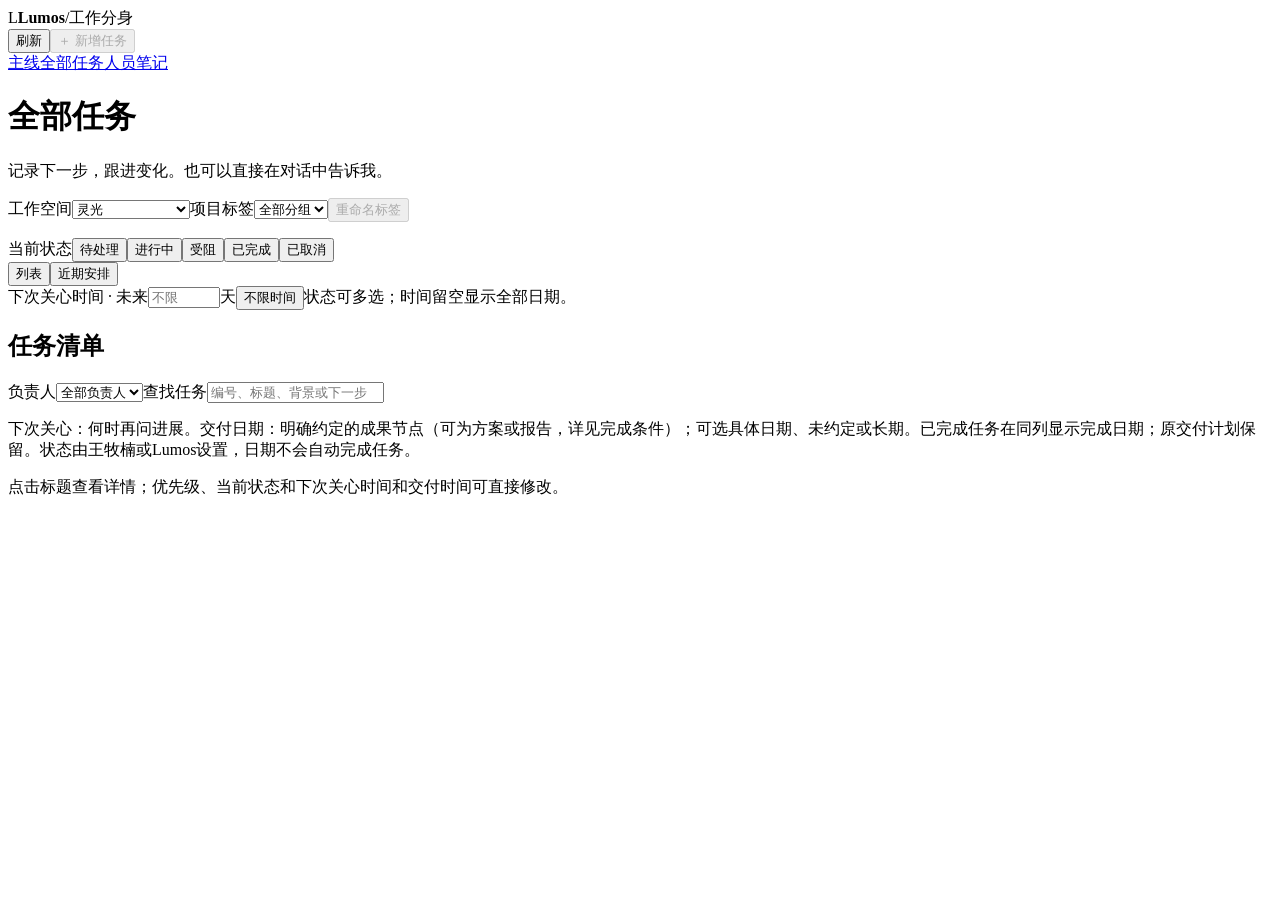
==== web/index.html @ 842fb26e "feat: focus work overview on questions and near-term delivery" ====
<!doctype html>
<html lang="zh-CN">
<head><meta charset="utf-8"><meta name="viewport" content="width=device-width, initial-scale=1"><title>Lumos · 当前工作</title><link rel="stylesheet" href="/board.css"><script src="/board.js" defer></script></head>
<body>
<header><div class="brand"><span class="mark">L</span><strong>Lumos</strong><span class="divider">/</span><span>工作分身</span></div><div class="tools"><span id="date"></span><button id="refresh">刷新</button><button id="new" class="primary" disabled>＋ 新增任务</button></div></header>
<nav aria-label="工作视图" class="view-nav"><a href="/">主线</a><a href="/tasks" aria-current="page">全部任务</a><a href="/people">人员</a><a href="/notes">笔记</a><a id="back-mainline" hidden>返回主线</a></nav>
<main>
<div class="intro"><div><h1>全部任务</h1><p class="muted">记录下一步，跟进变化。也可以直接在对话中告诉我。</p></div><div class="workspace-filters"><label>工作空间<select id="workspace"><option value="lingguang">灵光</option><option value="lumos">Lumos 仓库维护</option></select></label><label>项目标签<select id="group-filter"><option value="">全部分组</option></select></label><button type="button" id="rename-group" aria-haspopup="dialog" disabled>重命名标签</button></div></div>
<div id="save-notice" hidden><span id="save-summary" role="status"></span> <button id="undo-save" type="button" hidden>撤回</button></div>
<p id="message" role="status" aria-live="polite"></p>
<p id="preferences-message" role="status" aria-live="polite"></p>
<div class="task-toolbar"><div class="scope-tabs" role="group" aria-label="当前状态筛选（可多选）"><span class="filter-label">当前状态</span><button id="status-todo" aria-pressed="true">待处理</button><button id="status-doing" aria-pressed="true">进行中</button><button id="status-blocked" aria-pressed="false">受阻</button><button id="status-done" aria-pressed="false">已完成</button><button id="status-cancelled" aria-pressed="false">已取消</button></div><div role="group" aria-label="展示方式"><button id="view-list" aria-pressed="true">列表</button><button id="view-schedule" aria-pressed="false">近期安排</button></div></div>
<div class="time-filter" id="follow-up-window"><label for="window-days">下次关心时间 · 未来</label><input id="window-days" type="number" min="0" max="36500" step="1" placeholder="不限" aria-label="未来天数"><span>天</span><button id="clear-window">不限时间</button><span id="window-hint">状态可多选；时间留空显示全部日期。</span></div>

<section aria-label="任务查询"><div class="section-heading board-heading"><h2>任务清单</h2><div class="board-filters"><label class="search"><span>负责人</span><select id="owner-filter"><option value="">全部负责人</option></select></label><label class="search"><span>查找任务</span><input id="search" type="search" placeholder="编号、标题、背景或下一步"></label></div></div></section>
<p class="date-help muted">下次关心：何时再问进展。交付日期：明确约定的成果节点（可为方案或报告，详见完成条件）；可选具体日期、未约定或长期。已完成任务在同列显示完成日期；原交付计划保留。状态由王牧楠或Lumos设置，日期不会自动完成任务。</p>
<div id="task-list" class="task-list" aria-label="任务列表"></div>
<div id="schedule-list" aria-label="近期安排" hidden></div>
<button id="quick-retry" hidden>重试上次修改</button>
<footer><span id="view-hint">点击标题查看详情；优先级、当前状态和下次关心时间和交付时间可直接修改。</span><span id="sync"></span></footer>
</main>
<dialog id="editor" aria-labelledby="editor-title">
<form id="form"><div class="dialog-heading"><div><h2 id="editor-title">新增任务</h2><small id="task-detail-label" class="muted">任务详情</small></div><div class="dialog-tools"><button type="button" id="edit">编辑</button><button type="button" id="close" aria-label="关闭任务详情">关闭</button></div></div>
<p id="form-message" role="status" aria-live="polite"></p>
<div id="quick-status" hidden><p class="muted">切换状态 · 点击即保存</p><div id="status-buttons" role="group" aria-label="切换任务状态"></div></div>
<div id="task-view"></div>
<fieldset id="task-fields" hidden disabled aria-label="编辑任务">
<label>任务标题<input name="text" required maxlength="300" placeholder="这件事要做什么？"></label>
<div class="owner-field"><span>负责人</span><input name="owner" type="hidden"><div id="owner-editor"></div></div>
<div class="form-grid"><label>工作空间<select name="workspace" required><option value="lingguang">灵光</option><option value="lumos">Lumos 仓库维护</option></select></label><label>当前状态<select name="status"><option value="todo">待处理</option><option value="doing">进行中</option><option value="blocked">受阻</option><option value="done">已完成</option><option value="cancelled">已取消</option></select></label></div>
<label>分组<input name="group" list="group-options" maxlength="80" placeholder="选择已有分组，或输入新名称；留空为未分组"></label><datalist id="group-options"></datalist>
<details id="context-details"><summary>关联背景</summary><label>背景脉络<select name="context" required></select></label><p>保留任务的来源、背景和历史；分组只影响分类与筛选。</p></details>
<label>下一步<textarea name="next_step" rows="2" placeholder="下一次可以直接开始的动作"></textarea></label>
<div class="form-grid three"><label>交付时间<input name="due" type="hidden"><span id="due-editor"></span></label><label id="follow-up-field">下次关心时间<input name="follow_up" type="date"></label><label>优先级<select name="priority"><option value="P3">P3 · 非项目事务</option><option value="low">低</option><option value="normal" selected>中</option><option value="high">高</option></select></label></div>
<label id="completed-field" hidden>完成日期<input name="completed_on" type="date"><small>原交付日期保留；修改完成日期不会改变状态。</small></label>
<label>背景与详细内容<textarea name="details" rows="4" placeholder="背景、约束、需要判断的问题"></textarea></label>
<label>当前摘要<textarea name="progress" rows="3" placeholder="现状、关键结论、待确认；建议2–4条，不追加历史流水账"></textarea></label>
<label>怎样算完成<textarea name="condition" rows="2" placeholder="留空时，以你确认完成为准"></textarea></label>
</fieldset>
<div id="evidence"><div id="history"></div></div>
<div class="form-actions" id="edit-actions" hidden><span>关心是提醒，交付是成果节点；日期可留空。</span><div class="dialog-tools"><button type="button" id="cancel-edit">取消编辑</button><button type="submit" class="primary" id="save">保存任务</button></div></div>
</form></dialog>
<dialog id="rename-dialog" aria-labelledby="rename-title" aria-describedby="rename-impact">
  <form id="rename-form">
    <h2 id="rename-title">重命名项目标签</h2>
    <p id="rename-impact"></p>
    <label for="rename-name">新标签名称</label>
    <input id="rename-name" autocomplete="off" required autofocus aria-describedby="rename-error">
    <p id="rename-error" role="alert"></p>
    <div class="rename-actions"><button type="button" id="rename-cancel">取消</button><button type="submit" class="primary">保存名称</button></div>
  </form>
</dialog>
<dialog id="completion-picker" aria-labelledby="completion-title">
<h2 id="completion-title">完成任务</h2>
<p class="muted">选择本次完成日期。原交付计划会保留，日期本身不会自动改变任务状态。</p>
<div class="completion-options"><button type="button" id="complete-today" class="primary">完成当天</button><button type="button" id="complete-due">原交付日期</button></div>
<p class="muted">未约定交付日期或设为长期时，只能选择完成当天；保存后可在完成日期中修正实际日期。</p>
<button type="button" id="completion-cancel">暂不完成</button>
</dialog>
</body></html>
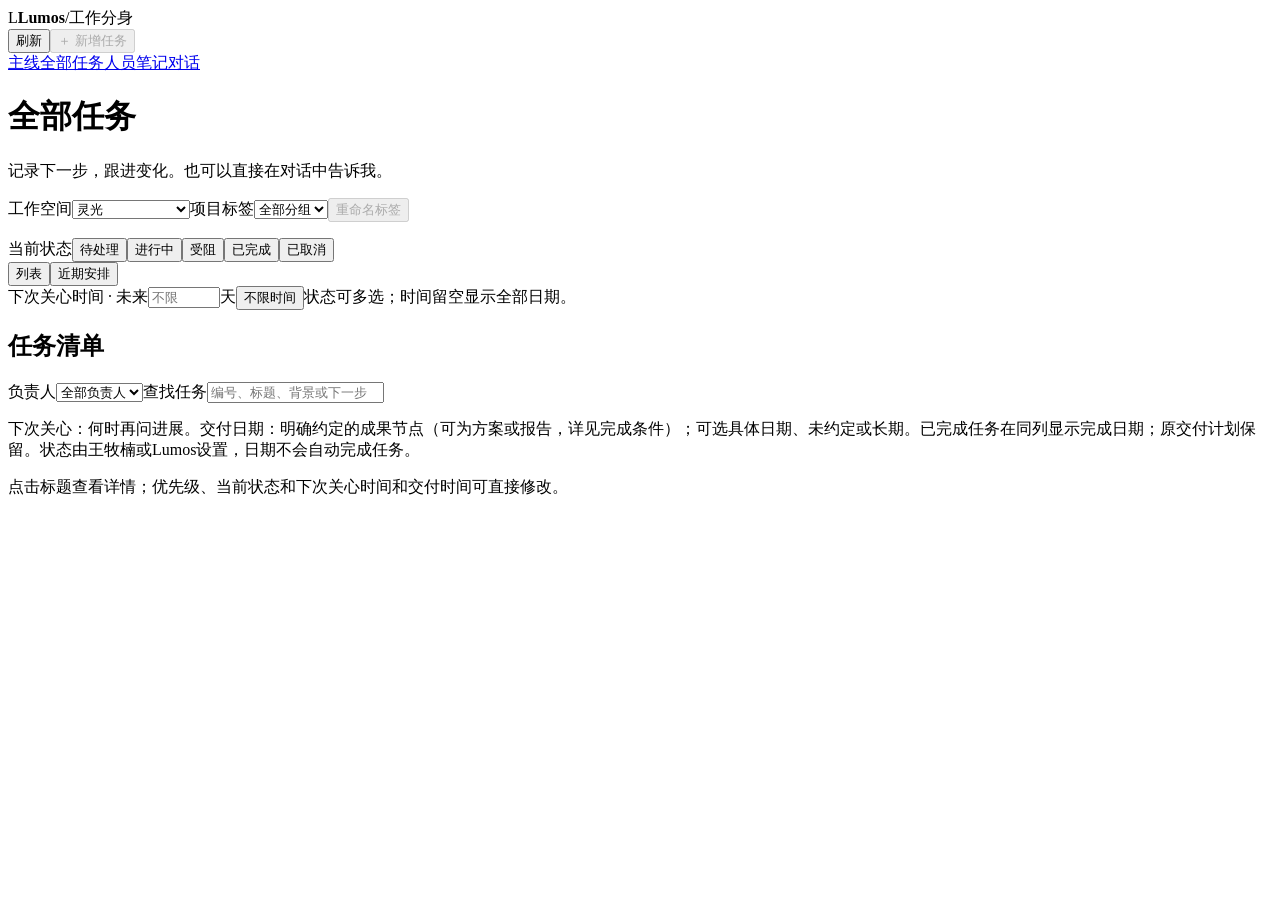
==== commit e87a961b: "feat: add Codex model selection and persistent work conversations" ====
--- a/web/index.html
+++ b/web/index.html
@@ -3,7 +3,7 @@
 <head><meta charset="utf-8"><meta name="viewport" content="width=device-width, initial-scale=1"><title>Lumos · 当前工作</title><link rel="stylesheet" href="/board.css"><script src="/board.js" defer></script></head>
 <body>
 <header><div class="brand"><span class="mark">L</span><strong>Lumos</strong><span class="divider">/</span><span>工作分身</span></div><div class="tools"><span id="date"></span><button id="refresh">刷新</button><button id="new" class="primary" disabled>＋ 新增任务</button></div></header>
-<nav aria-label="工作视图" class="view-nav"><a href="/">主线</a><a href="/tasks" aria-current="page">全部任务</a><a href="/people">人员</a><a href="/notes">笔记</a><a id="back-mainline" hidden>返回主线</a></nav>
+<nav aria-label="工作视图" class="view-nav"><a href="/">主线</a><a href="/tasks" aria-current="page">全部任务</a><a href="/people">人员</a><a href="/notes">笔记</a><a id="back-mainline" hidden>返回主线</a><a href="/chat">对话</a></nav>
 <main>
 <div class="intro"><div><h1>全部任务</h1><p class="muted">记录下一步，跟进变化。也可以直接在对话中告诉我。</p></div><div class="workspace-filters"><label>工作空间<select id="workspace"><option value="lingguang">灵光</option><option value="lumos">Lumos 仓库维护</option></select></label><label>项目标签<select id="group-filter"><option value="">全部分组</option></select></label><button type="button" id="rename-group" aria-haspopup="dialog" disabled>重命名标签</button></div></div>
 <div id="save-notice" hidden><span id="save-summary" role="status"></span> <button id="undo-save" type="button" hidden>撤回</button></div>
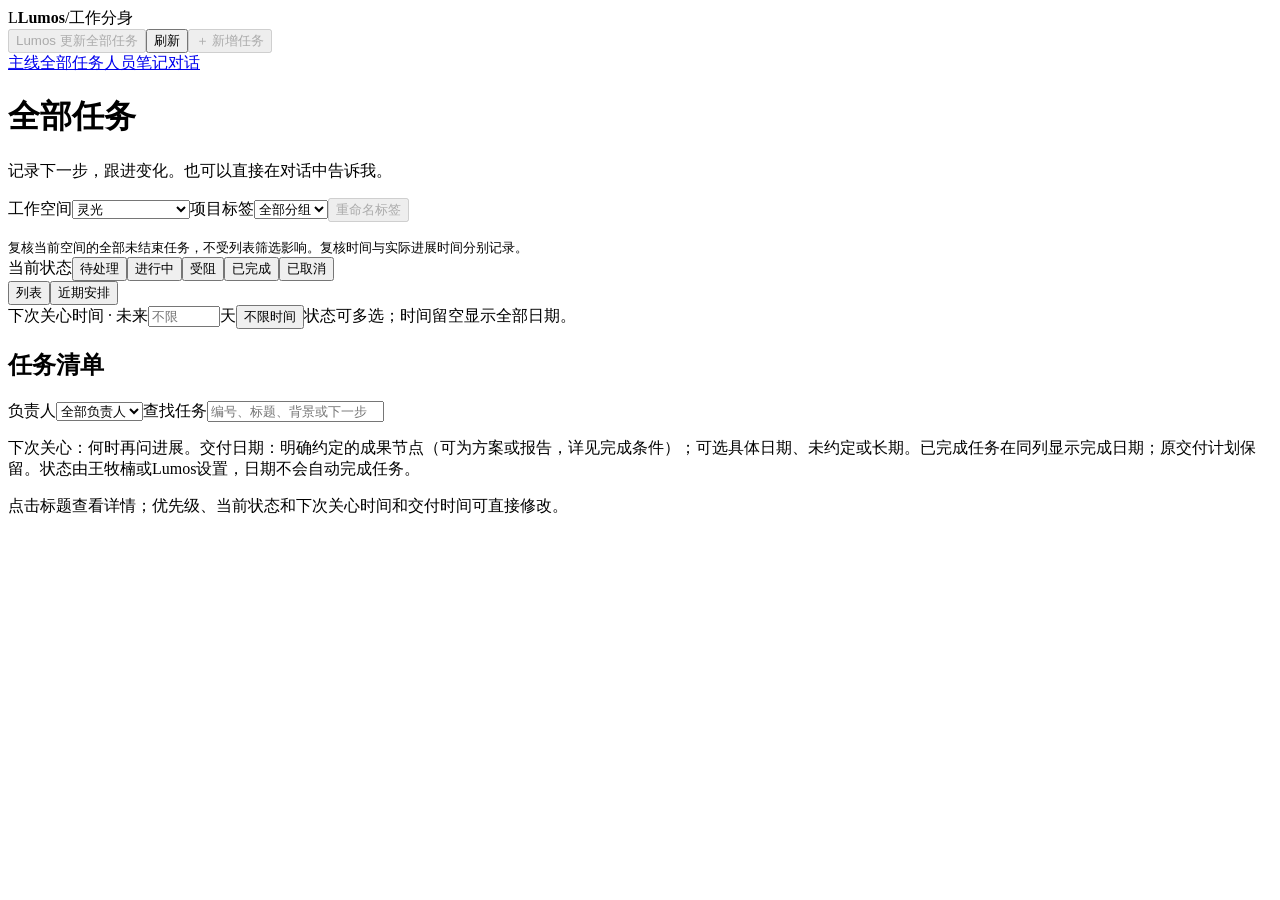
==== commit a2a2f493: "feat: give Lumos task stewardship and full review receipts" ====
--- a/web/index.html
+++ b/web/index.html
@@ -1,14 +1,15 @@
 <!doctype html>
 <html lang="zh-CN">
-<head><meta charset="utf-8"><meta name="viewport" content="width=device-width, initial-scale=1"><title>Lumos · 当前工作</title><link rel="stylesheet" href="/board.css"><script src="/board.js" defer></script></head>
+<head><meta charset="utf-8"><meta name="viewport" content="width=device-width, initial-scale=1"><title>Lumos · 当前工作</title><link rel="stylesheet" href="/board.css"><script src="/dialog.js" defer></script><script src="/board.js" defer></script></head>
 <body>
-<header><div class="brand"><span class="mark">L</span><strong>Lumos</strong><span class="divider">/</span><span>工作分身</span></div><div class="tools"><span id="date"></span><button id="refresh">刷新</button><button id="new" class="primary" disabled>＋ 新增任务</button></div></header>
+<header><div class="brand"><span class="mark">L</span><strong>Lumos</strong><span class="divider">/</span><span>工作分身</span></div><div class="tools"><span id="date"></span><button id="review-tasks" class="primary" disabled>Lumos 更新全部任务</button><button id="refresh">刷新</button><button id="new" disabled>＋ 新增任务</button></div></header>
 <nav aria-label="工作视图" class="view-nav"><a href="/">主线</a><a href="/tasks" aria-current="page">全部任务</a><a href="/people">人员</a><a href="/notes">笔记</a><a id="back-mainline" hidden>返回主线</a><a href="/chat">对话</a></nav>
 <main>
 <div class="intro"><div><h1>全部任务</h1><p class="muted">记录下一步，跟进变化。也可以直接在对话中告诉我。</p></div><div class="workspace-filters"><label>工作空间<select id="workspace"><option value="lingguang">灵光</option><option value="lumos">Lumos 仓库维护</option></select></label><label>项目标签<select id="group-filter"><option value="">全部分组</option></select></label><button type="button" id="rename-group" aria-haspopup="dialog" disabled>重命名标签</button></div></div>
 <div id="save-notice" hidden><span id="save-summary" role="status"></span> <button id="undo-save" type="button" hidden>撤回</button></div>
 <p id="message" role="status" aria-live="polite"></p>
 <p id="preferences-message" role="status" aria-live="polite"></p>
+<section class="task-review-status" aria-label="Lumos任务维护"><p id="task-review-status" role="status" aria-live="polite"></p><p id="task-review-time" class="muted"></p><details id="task-review-result" hidden><summary>查看本轮处理结果</summary><div id="task-review-content"></div></details><small>复核当前空间的全部未结束任务，不受列表筛选影响。复核时间与实际进展时间分别记录。</small></section>
 <div class="task-toolbar"><div class="scope-tabs" role="group" aria-label="当前状态筛选（可多选）"><span class="filter-label">当前状态</span><button id="status-todo" aria-pressed="true">待处理</button><button id="status-doing" aria-pressed="true">进行中</button><button id="status-blocked" aria-pressed="false">受阻</button><button id="status-done" aria-pressed="false">已完成</button><button id="status-cancelled" aria-pressed="false">已取消</button></div><div role="group" aria-label="展示方式"><button id="view-list" aria-pressed="true">列表</button><button id="view-schedule" aria-pressed="false">近期安排</button></div></div>
 <div class="time-filter" id="follow-up-window"><label for="window-days">下次关心时间 · 未来</label><input id="window-days" type="number" min="0" max="36500" step="1" placeholder="不限" aria-label="未来天数"><span>天</span><button id="clear-window">不限时间</button><span id="window-hint">状态可多选；时间留空显示全部日期。</span></div>
 
@@ -38,7 +39,7 @@
 <label>怎样算完成<textarea name="condition" rows="2" placeholder="留空时，以你确认完成为准"></textarea></label>
 </fieldset>
 <div id="evidence"><div id="history"></div></div>
-<div class="form-actions" id="edit-actions" hidden><span>关心是提醒，交付是成果节点；日期可留空。</span><div class="dialog-tools"><button type="button" id="cancel-edit">取消编辑</button><button type="submit" class="primary" id="save">保存任务</button></div></div>
+<div class="form-actions" id="edit-actions" hidden><span>关闭自动保留草稿，下次打开继续编辑；保存任务后正式生效。</span><div class="dialog-tools"><button type="button" id="cancel-edit">放弃草稿</button><button type="submit" class="primary" id="save">保存任务</button></div></div>
 </form></dialog>
 <dialog id="rename-dialog" aria-labelledby="rename-title" aria-describedby="rename-impact">
   <form id="rename-form">
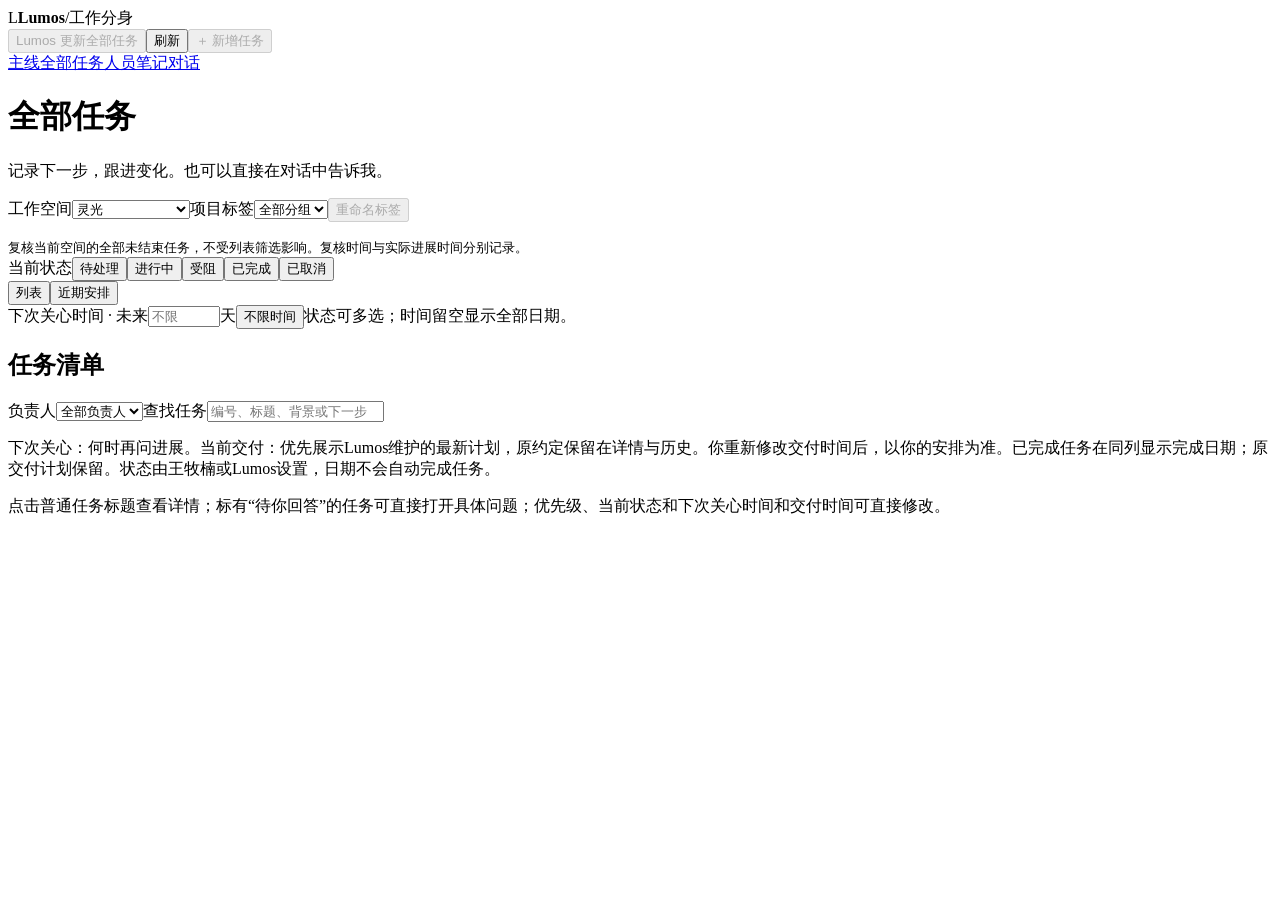
==== commit 4a942bd5: "feat: align project schedules and harden intake processing" ====
--- a/web/index.html
+++ b/web/index.html
@@ -14,11 +14,11 @@
 <div class="time-filter" id="follow-up-window"><label for="window-days">下次关心时间 · 未来</label><input id="window-days" type="number" min="0" max="36500" step="1" placeholder="不限" aria-label="未来天数"><span>天</span><button id="clear-window">不限时间</button><span id="window-hint">状态可多选；时间留空显示全部日期。</span></div>
 
 <section aria-label="任务查询"><div class="section-heading board-heading"><h2>任务清单</h2><div class="board-filters"><label class="search"><span>负责人</span><select id="owner-filter"><option value="">全部负责人</option></select></label><label class="search"><span>查找任务</span><input id="search" type="search" placeholder="编号、标题、背景或下一步"></label></div></div></section>
-<p class="date-help muted">下次关心：何时再问进展。交付日期：明确约定的成果节点（可为方案或报告，详见完成条件）；可选具体日期、未约定或长期。已完成任务在同列显示完成日期；原交付计划保留。状态由王牧楠或Lumos设置，日期不会自动完成任务。</p>
+<p class="date-help muted">下次关心：何时再问进展。当前交付：优先展示Lumos维护的最新计划，原约定保留在详情与历史。你重新修改交付时间后，以你的安排为准。已完成任务在同列显示完成日期；原交付计划保留。状态由王牧楠或Lumos设置，日期不会自动完成任务。</p>
 <div id="task-list" class="task-list" aria-label="任务列表"></div>
 <div id="schedule-list" aria-label="近期安排" hidden></div>
 <button id="quick-retry" hidden>重试上次修改</button>
-<footer><span id="view-hint">点击标题查看详情；优先级、当前状态和下次关心时间和交付时间可直接修改。</span><span id="sync"></span></footer>
+<footer><span id="view-hint">点击普通任务标题查看详情；标有“待你回答”的任务可直接打开具体问题；优先级、当前状态和下次关心时间和交付时间可直接修改。</span><span id="sync"></span></footer>
 </main>
 <dialog id="editor" aria-labelledby="editor-title">
 <form id="form"><div class="dialog-heading"><div><h2 id="editor-title">新增任务</h2><small id="task-detail-label" class="muted">任务详情</small></div><div class="dialog-tools"><button type="button" id="edit">编辑</button><button type="button" id="close" aria-label="关闭任务详情">关闭</button></div></div>
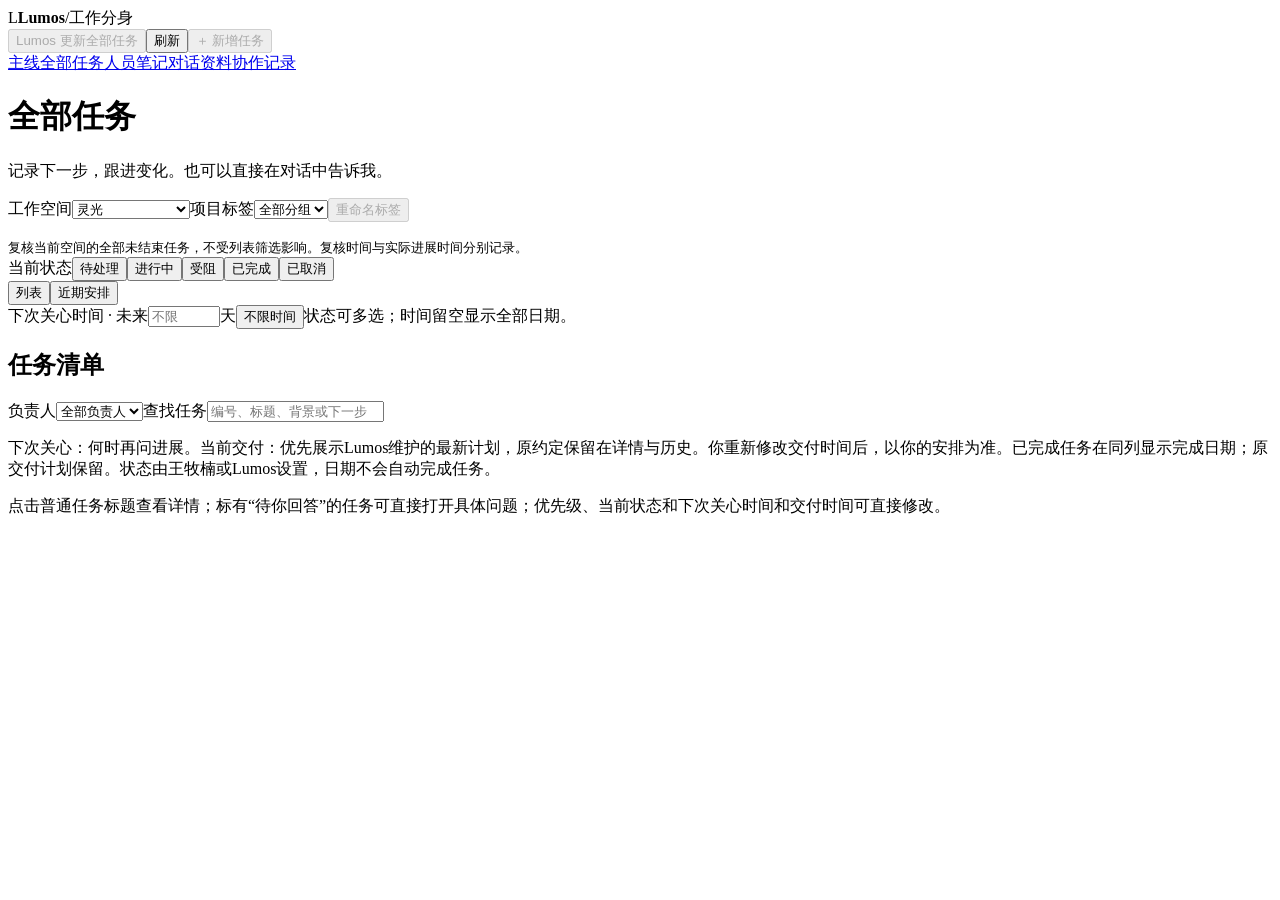
==== commit e0817bd5: "feat: introduce four-role coordination and auditable episodes" ====
--- a/web/index.html
+++ b/web/index.html
@@ -3,7 +3,7 @@
 <head><meta charset="utf-8"><meta name="viewport" content="width=device-width, initial-scale=1"><title>Lumos · 当前工作</title><link rel="stylesheet" href="/board.css"><script src="/dialog.js" defer></script><script src="/board.js" defer></script></head>
 <body>
 <header><div class="brand"><span class="mark">L</span><strong>Lumos</strong><span class="divider">/</span><span>工作分身</span></div><div class="tools"><span id="date"></span><button id="review-tasks" class="primary" disabled>Lumos 更新全部任务</button><button id="refresh">刷新</button><button id="new" disabled>＋ 新增任务</button></div></header>
-<nav aria-label="工作视图" class="view-nav"><a href="/">主线</a><a href="/tasks" aria-current="page">全部任务</a><a href="/people">人员</a><a href="/notes">笔记</a><a id="back-mainline" hidden>返回主线</a><a href="/chat">对话</a></nav>
+<nav aria-label="工作视图" class="view-nav"><a href="/">主线</a><a href="/tasks" aria-current="page">全部任务</a><a href="/people">人员</a><a href="/notes">笔记</a><a id="back-mainline" hidden>返回主线</a><a href="/chat">对话</a><a href="/knowledge">资料</a><a href="/agents">协作记录</a></nav>
 <main>
 <div class="intro"><div><h1>全部任务</h1><p class="muted">记录下一步，跟进变化。也可以直接在对话中告诉我。</p></div><div class="workspace-filters"><label>工作空间<select id="workspace"><option value="lingguang">灵光</option><option value="lumos">Lumos 仓库维护</option></select></label><label>项目标签<select id="group-filter"><option value="">全部分组</option></select></label><button type="button" id="rename-group" aria-haspopup="dialog" disabled>重命名标签</button></div></div>
 <div id="save-notice" hidden><span id="save-summary" role="status"></span> <button id="undo-save" type="button" hidden>撤回</button></div>
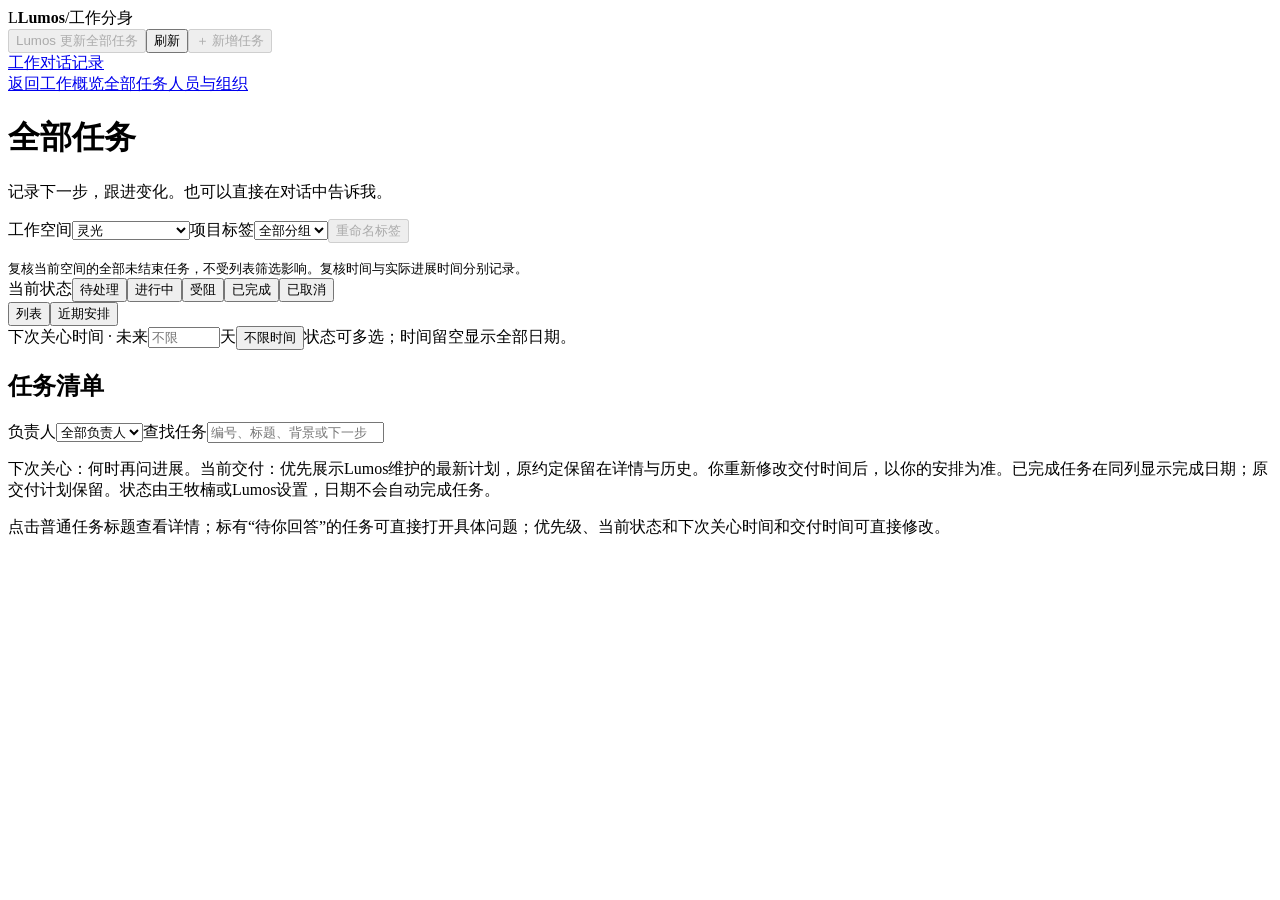
==== commit e695f7f2: "fix: simplify Lumos navigation around everyday work" ====
--- a/web/index.html
+++ b/web/index.html
@@ -1,10 +1,10 @@
 <!doctype html>
 <html lang="zh-CN">
-<head><meta charset="utf-8"><meta name="viewport" content="width=device-width, initial-scale=1"><title>Lumos · 当前工作</title><link rel="stylesheet" href="/board.css"><script src="/dialog.js" defer></script><script src="/board.js" defer></script></head>
+<head><meta charset="utf-8"><meta name="viewport" content="width=device-width, initial-scale=1"><title>Lumos · 当前工作</title><link rel="stylesheet" href="/board.css"><script src="/navigation.js" defer></script><script src="/dialog.js" defer></script><script src="/board.js" defer></script><link rel="stylesheet" href="/navigation.css"></head>
 <body>
 <header><div class="brand"><span class="mark">L</span><strong>Lumos</strong><span class="divider">/</span><span>工作分身</span></div><div class="tools"><span id="date"></span><button id="review-tasks" class="primary" disabled>Lumos 更新全部任务</button><button id="refresh">刷新</button><button id="new" disabled>＋ 新增任务</button></div></header>
-<nav aria-label="工作视图" class="view-nav"><a href="/">主线</a><a href="/tasks" aria-current="page">全部任务</a><a href="/people">人员</a><a href="/notes">笔记</a><a id="back-mainline" hidden>返回主线</a><a href="/chat">对话</a><a href="/knowledge">资料</a><a href="/agents">协作记录</a></nav>
-<main>
+<nav aria-label="工作视图" class="view-nav"><a href="/" aria-current="page">工作</a><a href="/chat">对话</a><a href="/notes">记录</a></nav>
+<main><nav class="section-links" aria-label="工作明细"><a href="/">返回工作概览</a><a href="/tasks" aria-current="page">全部任务</a><a href="/people">人员与组织</a><a id="back-mainline" hidden>返回原主线</a></nav>
 <div class="intro"><div><h1>全部任务</h1><p class="muted">记录下一步，跟进变化。也可以直接在对话中告诉我。</p></div><div class="workspace-filters"><label>工作空间<select id="workspace"><option value="lingguang">灵光</option><option value="lumos">Lumos 仓库维护</option></select></label><label>项目标签<select id="group-filter"><option value="">全部分组</option></select></label><button type="button" id="rename-group" aria-haspopup="dialog" disabled>重命名标签</button></div></div>
 <div id="save-notice" hidden><span id="save-summary" role="status"></span> <button id="undo-save" type="button" hidden>撤回</button></div>
 <p id="message" role="status" aria-live="polite"></p>
